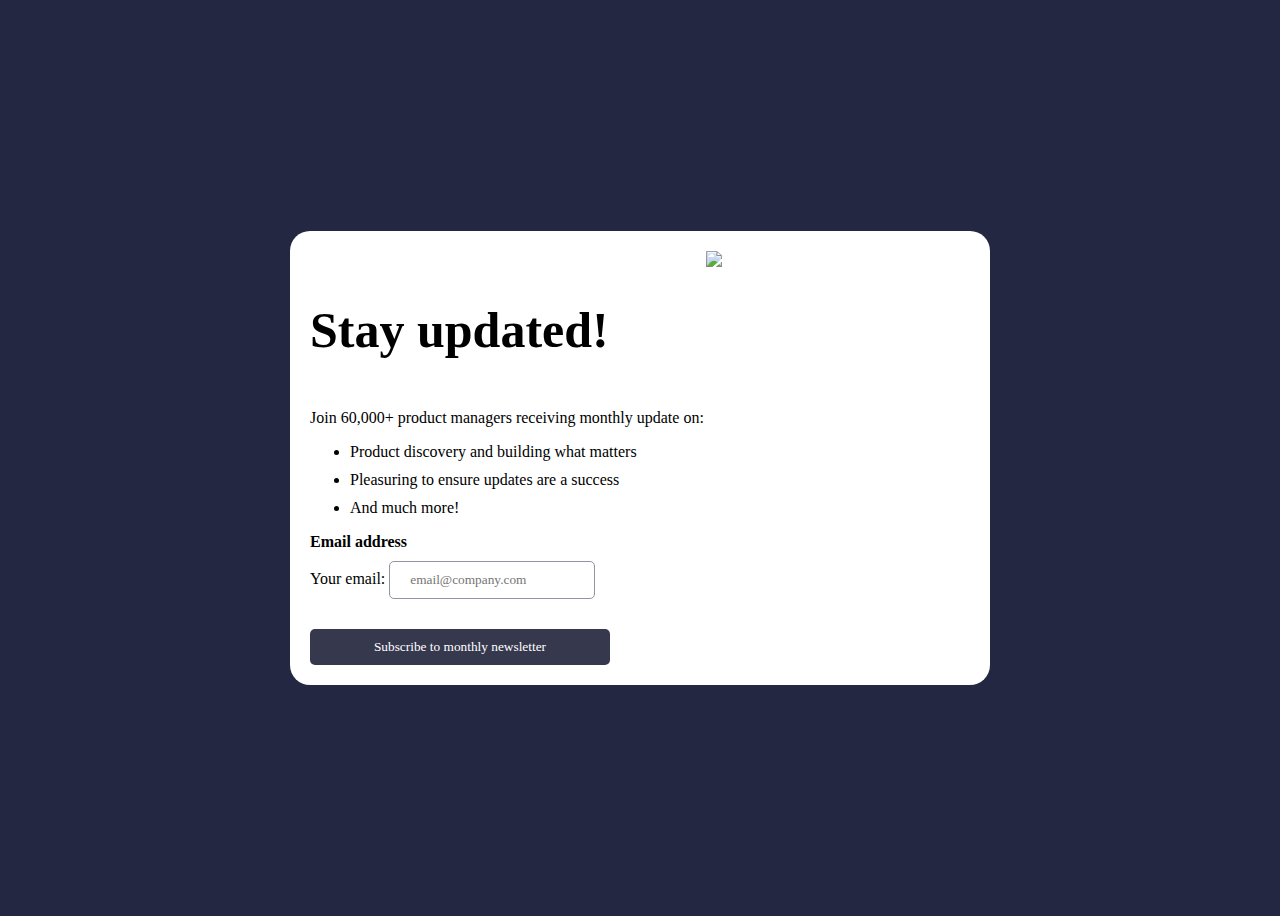
==== index.html @ 11f5ad01 "Update index.html" ====
<!DOCTYPE html>
<html lang="en">
<head>
    <meta charset="UTF-8">
    <meta name="viewport" content="width=device-width, initial-scale=1.0">
    <title>Document</title>
    <link rel="stylesheet" href="style1.css">
   
</head>
<body>
    <div class="card ">
        <div class="right">
            <h3><b>Stay updated!</b></h3>
            <p>Join 60,000+ product managers receiving monthly update on:</p>
            <ul>
                <li>Product discovery and building what matters </li>
                <li>Pleasuring to ensure updates are a success</li>
                <li>And much more!</li>
            </ul>
             <form action="https://formspree.io/f/xnqkreqz"method="POST">
                <label for="email">
                    <b>Email address</b></label>
                <label>
                    Your email:
                    <input type="email" id="email" placeholder="email@company.com"/>
                </label>
                  
                  <button type="submit">Subscribe to monthly newsletter</button>
            </form>
                
        </div>
        <div class="left">
            <img src= 'https://raw.githubusercontent.com/knightdm1/knightdm0.github.io/e740b4a9a46ca2d2bf0f2ab81cdaf545517689c4/illustration-sign-up-desktop.svg'>
        </div>

    </div>
    <div class="card-2 hide">
        <img src='icon-success.svg'>
        <h1>Thanks for subscribing!</h1>
        <p>
            A confirmation email has been sent to ash@loremcompany.com. Please open 
            it and click the button inside to confirm your subscription. 
        </p>

        <button type="button" onclick= location.href='https://knightdm1.github.io/knightdm0.github.io/'>Dismiss message!</button>

    </div>
    <script src="./index.js"></script>
   

</body>
</html>
---- style1.css ----
@font-face{
    font-family:  MyFont;
    src: url("C:\projek latihan\bahasa pemrogramman\Visual studio code\web design\web\Roboto-Regular.ttf");
}
*{
    box-sizing: border-box;
}
body{
    font-family: MyFont;
    display: flex;
    justify-content: center;
    align-items: center;
    min-height: 100vh;
    background-color: hsl(234, 29%, 20%);
}
.card{
    display: flex;
    width: 700px;
    background-color: white;
    padding: 20px;
    border-radius: 20px;
}
.right{
    width: 60%;
}
.left{
    width:40%
}
.left img{
    width: 100%;
}
ul{
    list-style-image: url(file:///C:/projek%20latihan/bahasa%20pemrogramman/Visual%20studio%20code/web%20design/web/icon-list.svg);
    /*width: 30px */
    /*list-style-position: ; */
}
li {
    margin-bottom: 10px;
}
form{
    display: flex;
    flex-direction: column;
    width: 300px;
}

label{
    margin-bottom: 10px;
}
input{
    padding: 10px 20px;
    font-family: inherit;
    border-radius: 5px;
    outline: none;
    border: 1px solid hsl(231, 7%, 60%);
}
button{
    font-family: inherit;
    margin-top: 20px;
    padding: 10px 20px;
    border: none;
    outline: none;
    color: white;
    background-color: hsl(235, 18%, 26%);
    border-radius: 5px;

}
h3 {
    font-size: 50px;
    
}
.hide{
    display: none;
}
.card-2 {
    background-color: white;
    width: 400px;
    padding: 20px;
    border-radius: 5px;
}

.card-2 h1{
    font-size: 40px;
}
.card-2 button {
    width: 100%;
}
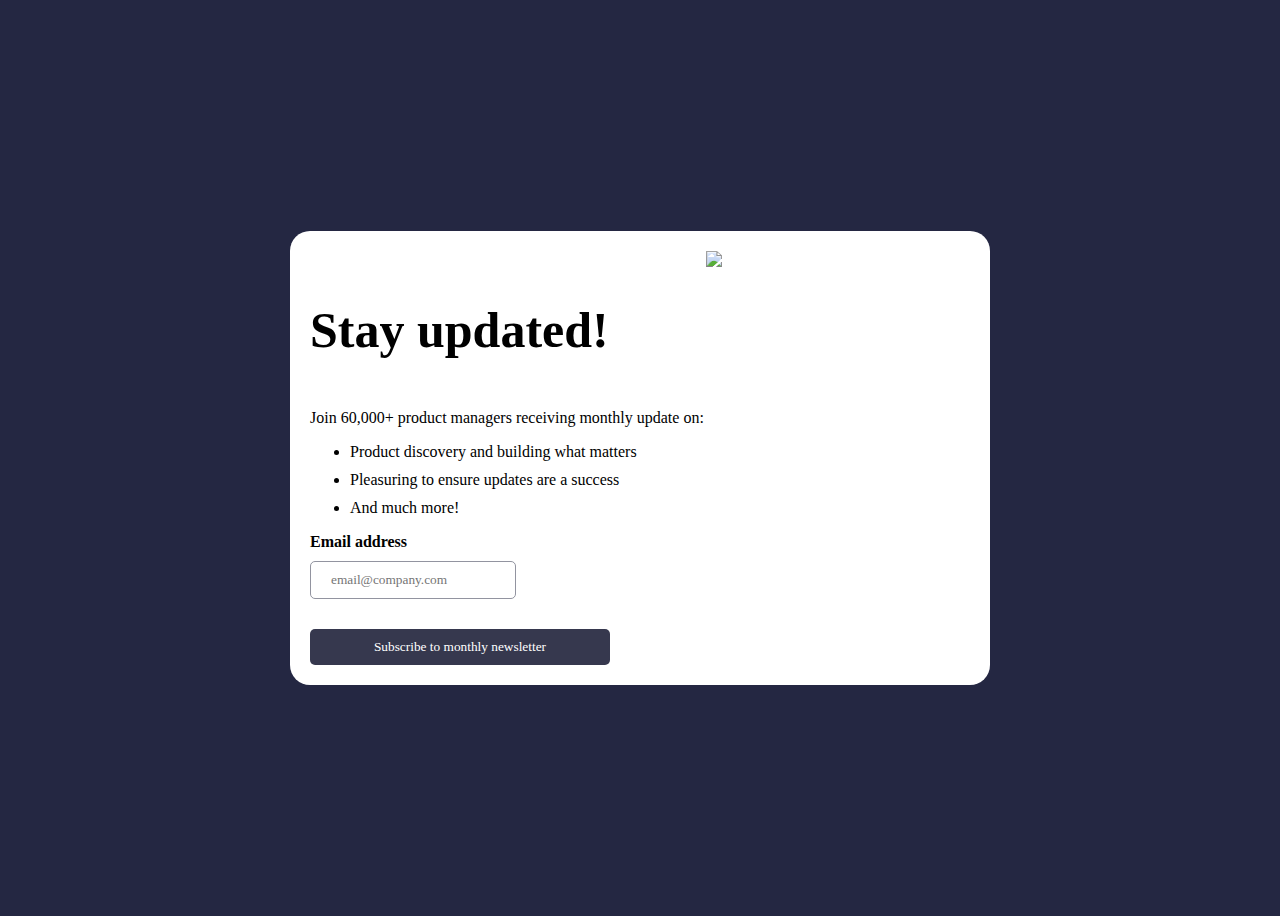
==== commit 75d8101e: "Update index.html" ====
--- a/index.html
+++ b/index.html
@@ -17,11 +17,11 @@
                 <li>Pleasuring to ensure updates are a success</li>
                 <li>And much more!</li>
             </ul>
-             <form action="https://formspree.io/f/xnqkreqz"method="POST">
+             <form action='https://formspree.io/f/xnqkreqz' method='POST'>
                 <label for="email">
                     <b>Email address</b></label>
                 <label>
-                    Your email:
+                    
                     <input type="email" id="email" placeholder="email@company.com"/>
                 </label>
                   
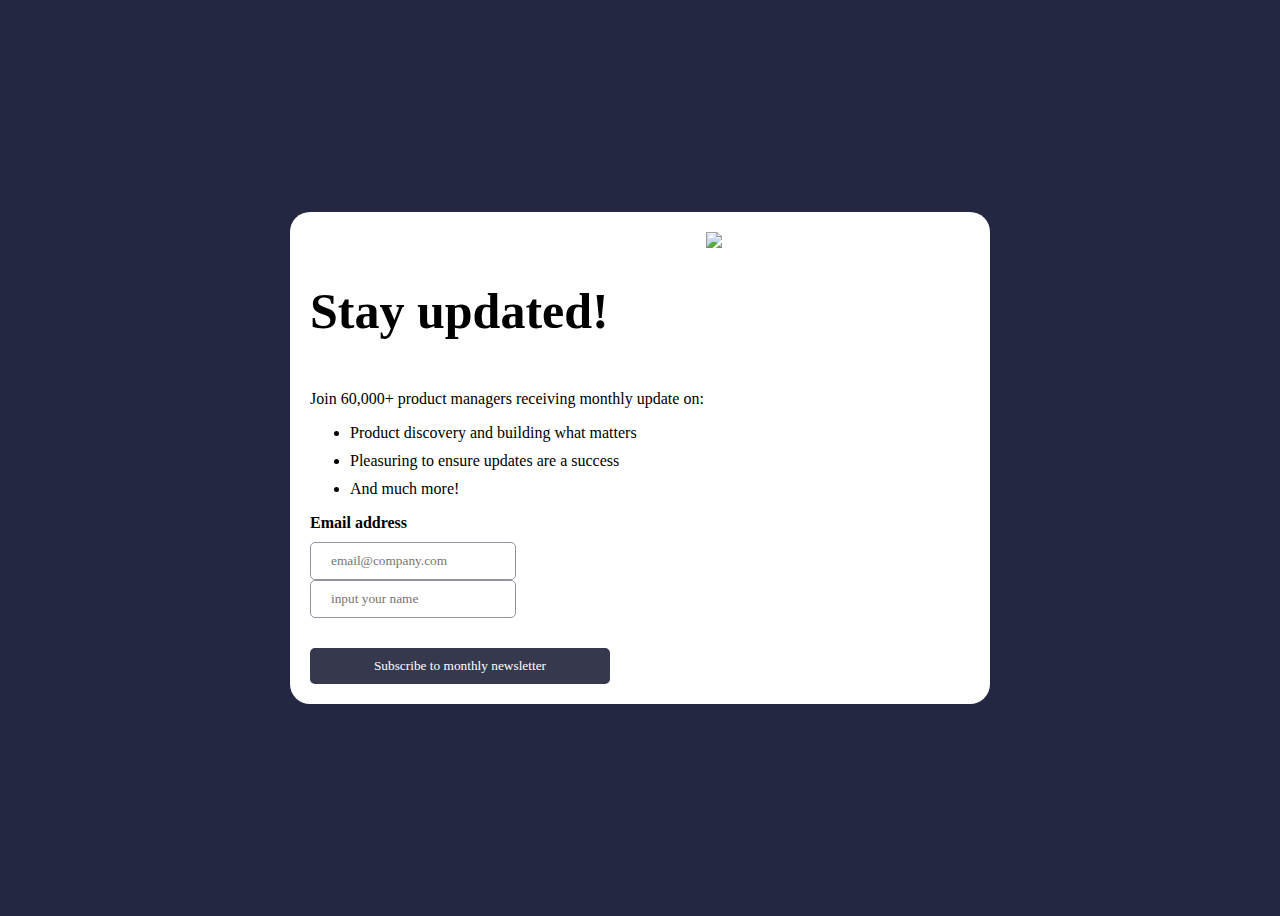
==== commit 42d9a293: "Update index.html" ====
--- a/index.html
+++ b/index.html
@@ -17,12 +17,13 @@
                 <li>Pleasuring to ensure updates are a success</li>
                 <li>And much more!</li>
             </ul>
-             <form action='https://formspree.io/f/xnqkreqz' method='POST'>
+             <form action="" method="POST">
                 <label for="email">
                     <b>Email address</b></label>
                 <label>
                     
                     <input type="email" id="email" placeholder="email@company.com"/>
+                    <input type="text" name="name" placeholder="input your name">
                 </label>
                   
                   <button type="submit">Subscribe to monthly newsletter</button>
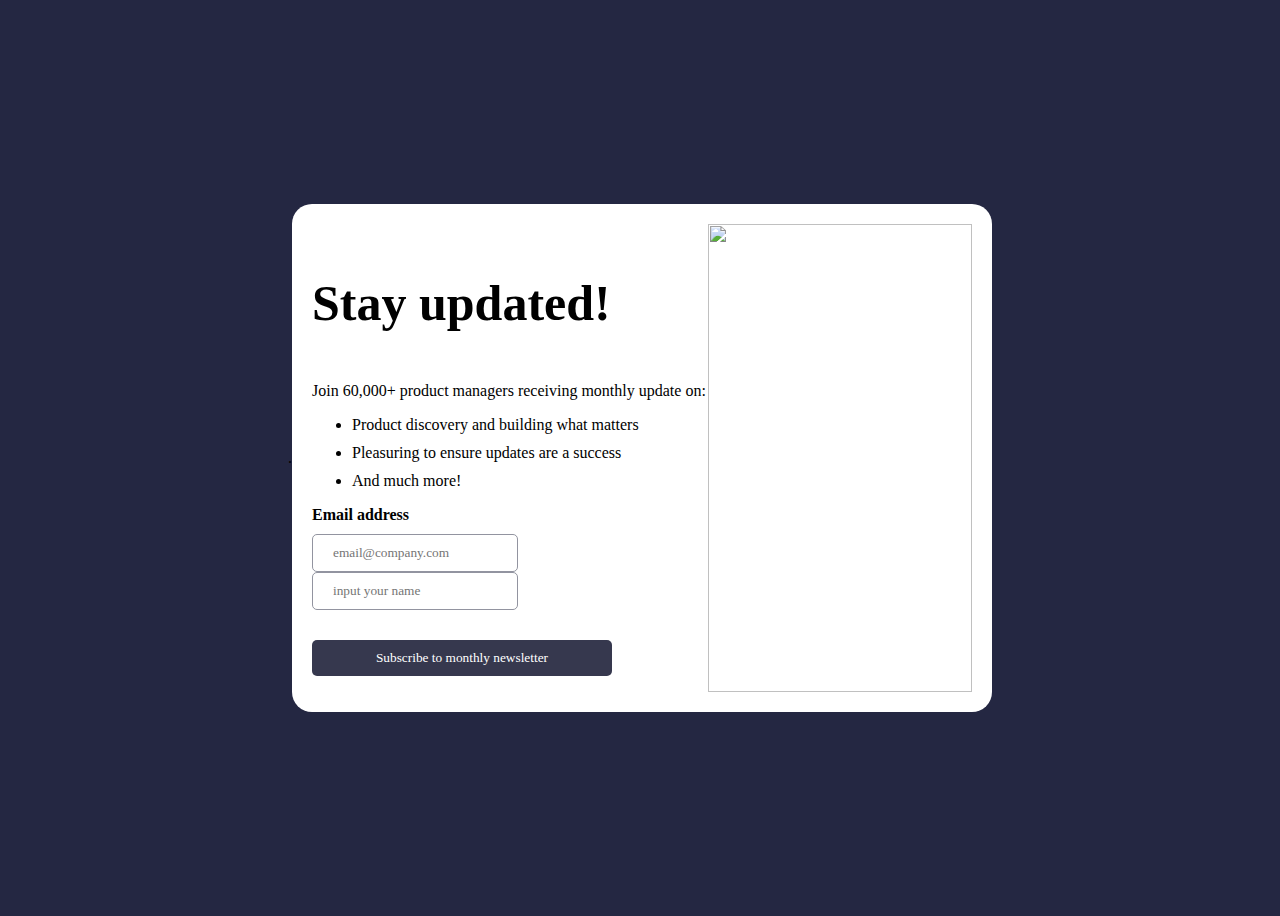
==== commit cda05816: "Update index.html" ====
--- a/index.html
+++ b/index.html
@@ -1,4 +1,4 @@
-<!DOCTYPE html>
+.<!DOCTYPE html>
 <html lang="en">
 <head>
     <meta charset="UTF-8">
@@ -17,7 +17,7 @@
                 <li>Pleasuring to ensure updates are a success</li>
                 <li>And much more!</li>
             </ul>
-             <form action="" method="POST">
+             <form action="index.php" method="post">
                 <label for="email">
                     <b>Email address</b></label>
                 <label>
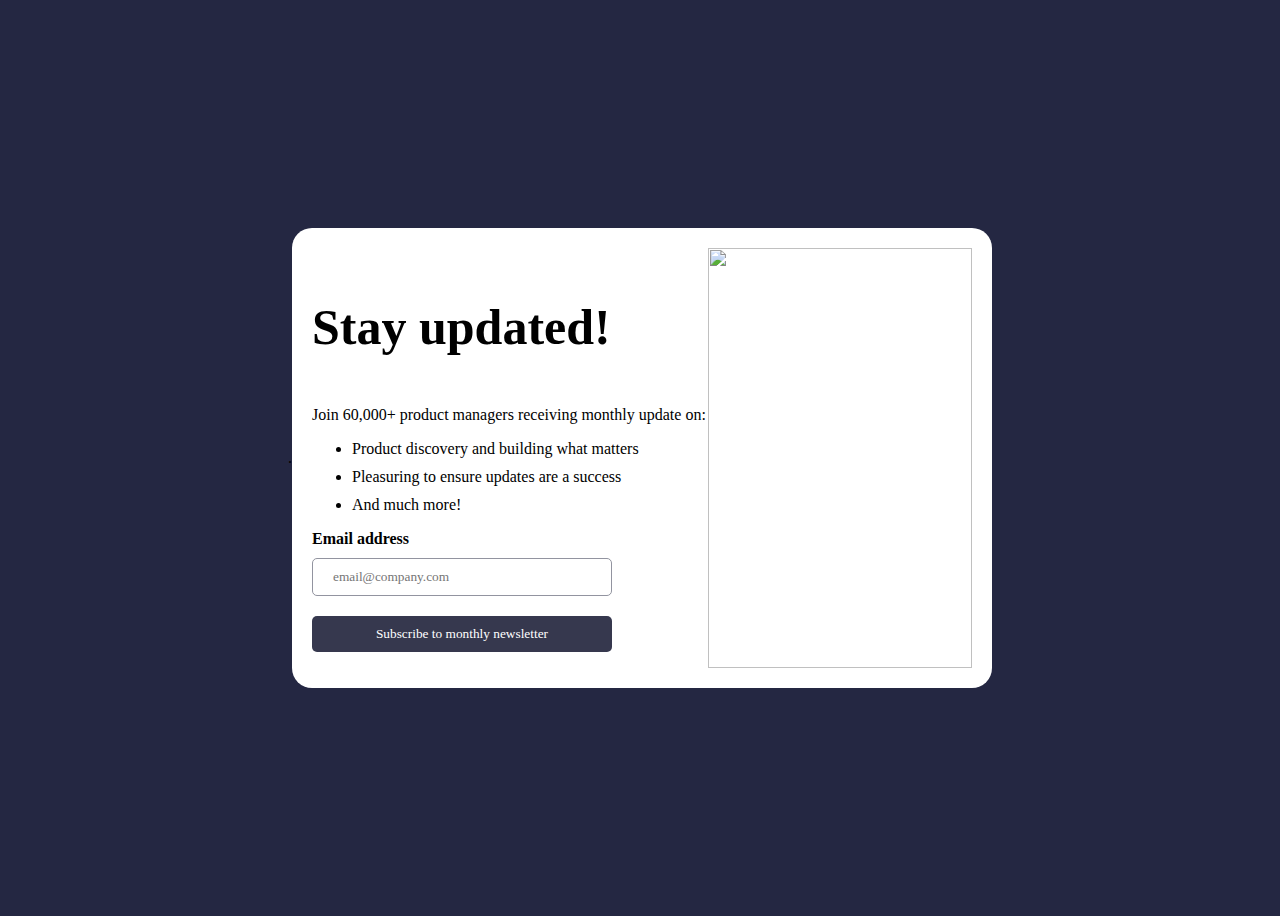
==== commit 4f895f24: "Update index.html" ====
--- a/index.html
+++ b/index.html
@@ -17,14 +17,14 @@
                 <li>Pleasuring to ensure updates are a success</li>
                 <li>And much more!</li>
             </ul>
-             <form action="index.php" method="post">
+             <form >
                 <label for="email">
                     <b>Email address</b></label>
-                <label>
+                
                     
                     <input type="email" id="email" placeholder="email@company.com"/>
-                    <input type="text" name="name" placeholder="input your name">
-                </label>
+                    
+                
                   
                   <button type="submit">Subscribe to monthly newsletter</button>
             </form>
@@ -43,7 +43,7 @@
             it and click the button inside to confirm your subscription. 
         </p>
 
-        <button type="button" onclick= location.href='https://knightdm1.github.io/knightdm0.github.io/'>Dismiss message!</button>
+        <button type="button" onclick= location.href='http://localhost/percobaan1/web/'>Dismiss message!</button>
 
     </div>
     <script src="./index.js"></script>
